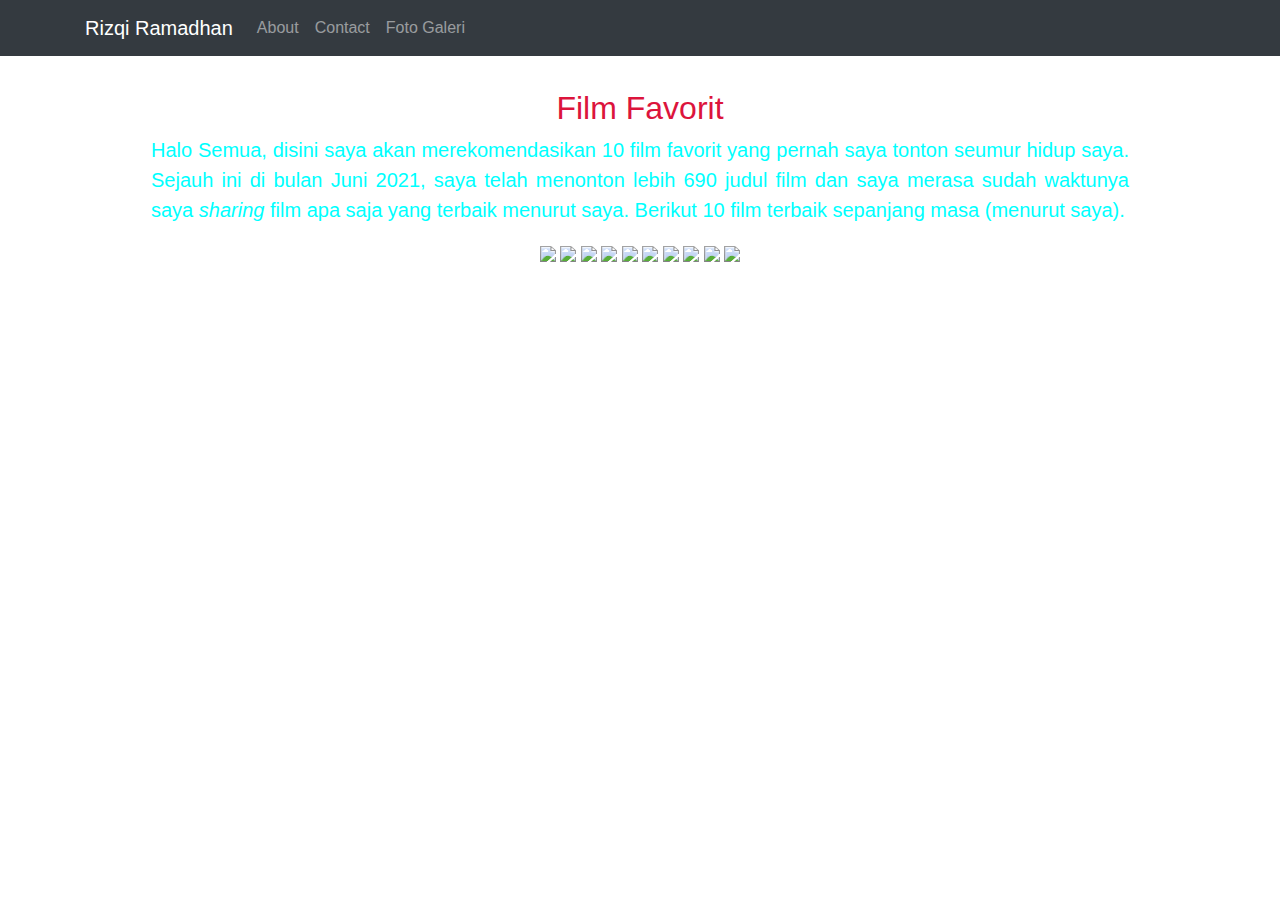
==== hobbies.html @ af5b5193 "Add files via upload" ====
<!doctype html>
<html lang="en">
<head>
<!-- Required meta tags -->
<meta charset="utf-8">
<meta name="viewport" content="width=device-width, initial-scale=1, shrink-tofit=
no">
<!-- Bootstrap CSS -->
<link rel="stylesheet"
href="https://maxcdn.bootstrapcdn.com/bootstrap/4.0.0/css/bootstrap.min.css"
integrity="sha384-Gn5384xqQ1aoWXA+058RXPxPg6fy4IWvTNh0E263XmFcJlSAwiGgFAW/dAiS6JXm"
crossorigin="anonymous">
<title>Pertemuan Ke-5</title>
</head>
<body class="mt-4">
	<style>
  body {
    background-image: url("stage.jpg");
</style>
<nav class="fixed-top navbar navbar-expand-lg navbar-dark bg-dark">
<div class="container">
<a class="navbar-brand" href="#">Rizqi Ramadhan</a>
<button class="navbar-toggler" type="button" data-toggle="collapse" datatarget="#
navbarNavAltMarkup" aria-controls="navbarNavAltMarkup" ariaexpanded="
false" aria-label="Toggle navigation">
<span class="navbar-toggler-icon"></span>
</button>
<div class="collapse navbar-collapse" id="navbarNavAltMarkup">
<div class="navbar-nav">
<a class="nav-item nav-link" href="index3.html">About <span class="sr-only">
(current)</span></a>
<a class="nav-item nav-link"
href="mailto:mrizqirama65@smakbo.sch.id">Contact</a>
<a class="nav-item nav-link"
href="hobbies.html">Foto Galeri</a>
</div>
</div>
</div>
</nav>
<section id="hobbies" >
	<div class="container" >
		<div class="row text-center">
			<div class="col" style="padding: 65px">
				<h2 style="color: crimson"> Film Favorit </h2>
	<p class="lead text-justify mx-3" style="color: cyan">Halo Semua, disini saya akan merekomendasikan 10 film favorit yang pernah saya tonton seumur hidup saya. Sejauh ini di bulan Juni 2021, saya telah menonton lebih 690 judul film dan saya merasa sudah waktunya saya <i>sharing</i> film apa saja yang terbaik menurut saya. Berikut 10 film terbaik sepanjang masa (menurut saya).</p>
	<img src="the dark knight.jpg" widht="150">
	<img src="the godfather.jpg" widht="150">
	<img src="coco.jpg" widht="150">
	<img src="get out.jpg" widht="150">
	<img src="inception.jpg" widht="150">
	<img src="captain phillips.jpg" widht="150">
	<img src="the shining.jpg" widht="150">
	<img src="parasite.jpg" widht="150">
	<img src="hot fuzz.jpg" widht="150">
	<img src="whiplash.jpg" widht="150">
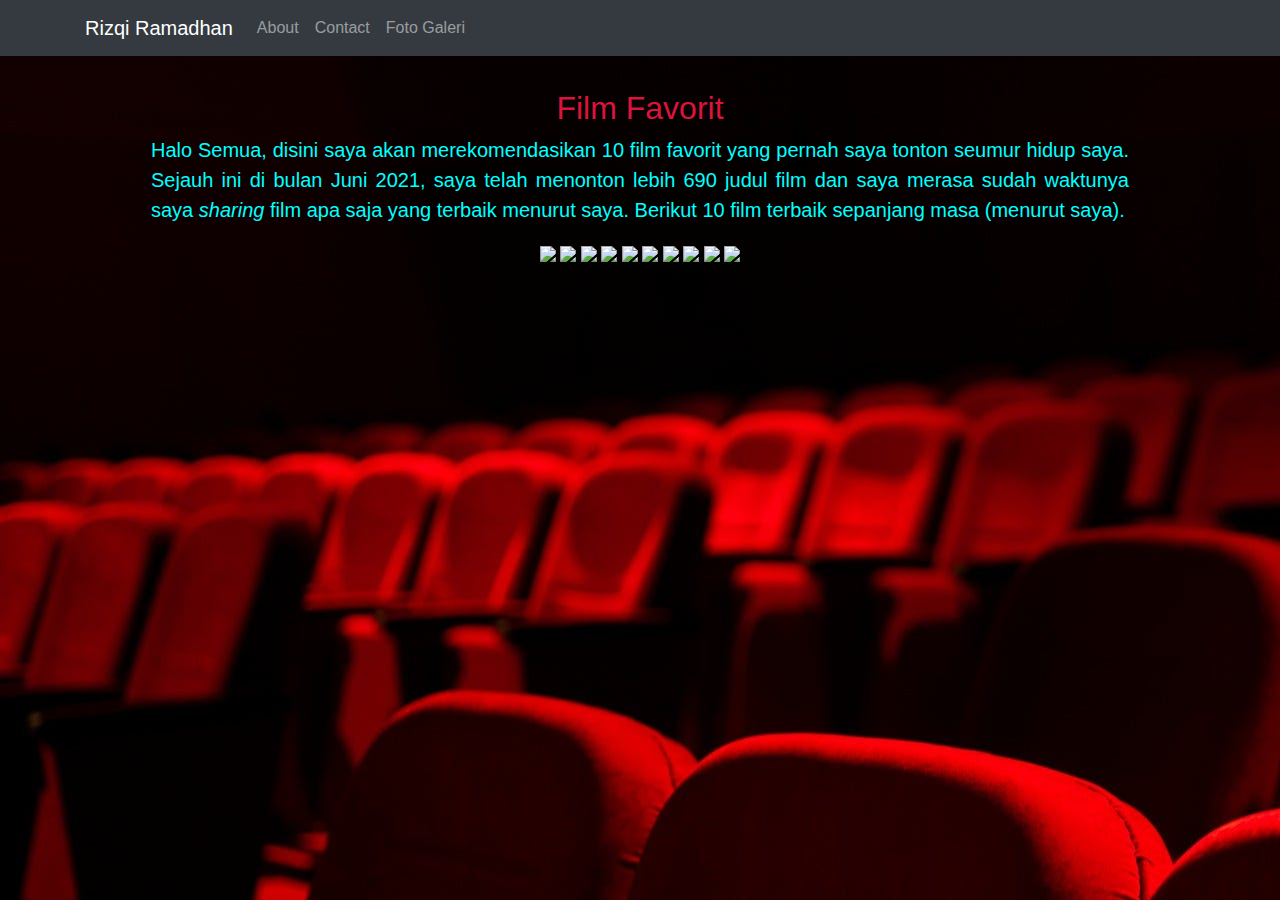
==== commit d1e1b4be: "Update hobbies.html" ====
--- a/hobbies.html
+++ b/hobbies.html
@@ -27,7 +27,7 @@
 </button>
 <div class="collapse navbar-collapse" id="navbarNavAltMarkup">
 <div class="navbar-nav">
-<a class="nav-item nav-link" href="index3.html">About <span class="sr-only">
+<a class="nav-item nav-link" href="index.html">About <span class="sr-only">
 (current)</span></a>
 <a class="nav-item nav-link"
 href="mailto:mrizqirama65@smakbo.sch.id">Contact</a>
@@ -52,4 +52,4 @@
 	<img src="the shining.jpg" widht="150">
 	<img src="parasite.jpg" widht="150">
 	<img src="hot fuzz.jpg" widht="150">
-	<img src="whiplash.jpg" widht="150">+	<img src="whiplash.jpg" widht="150">
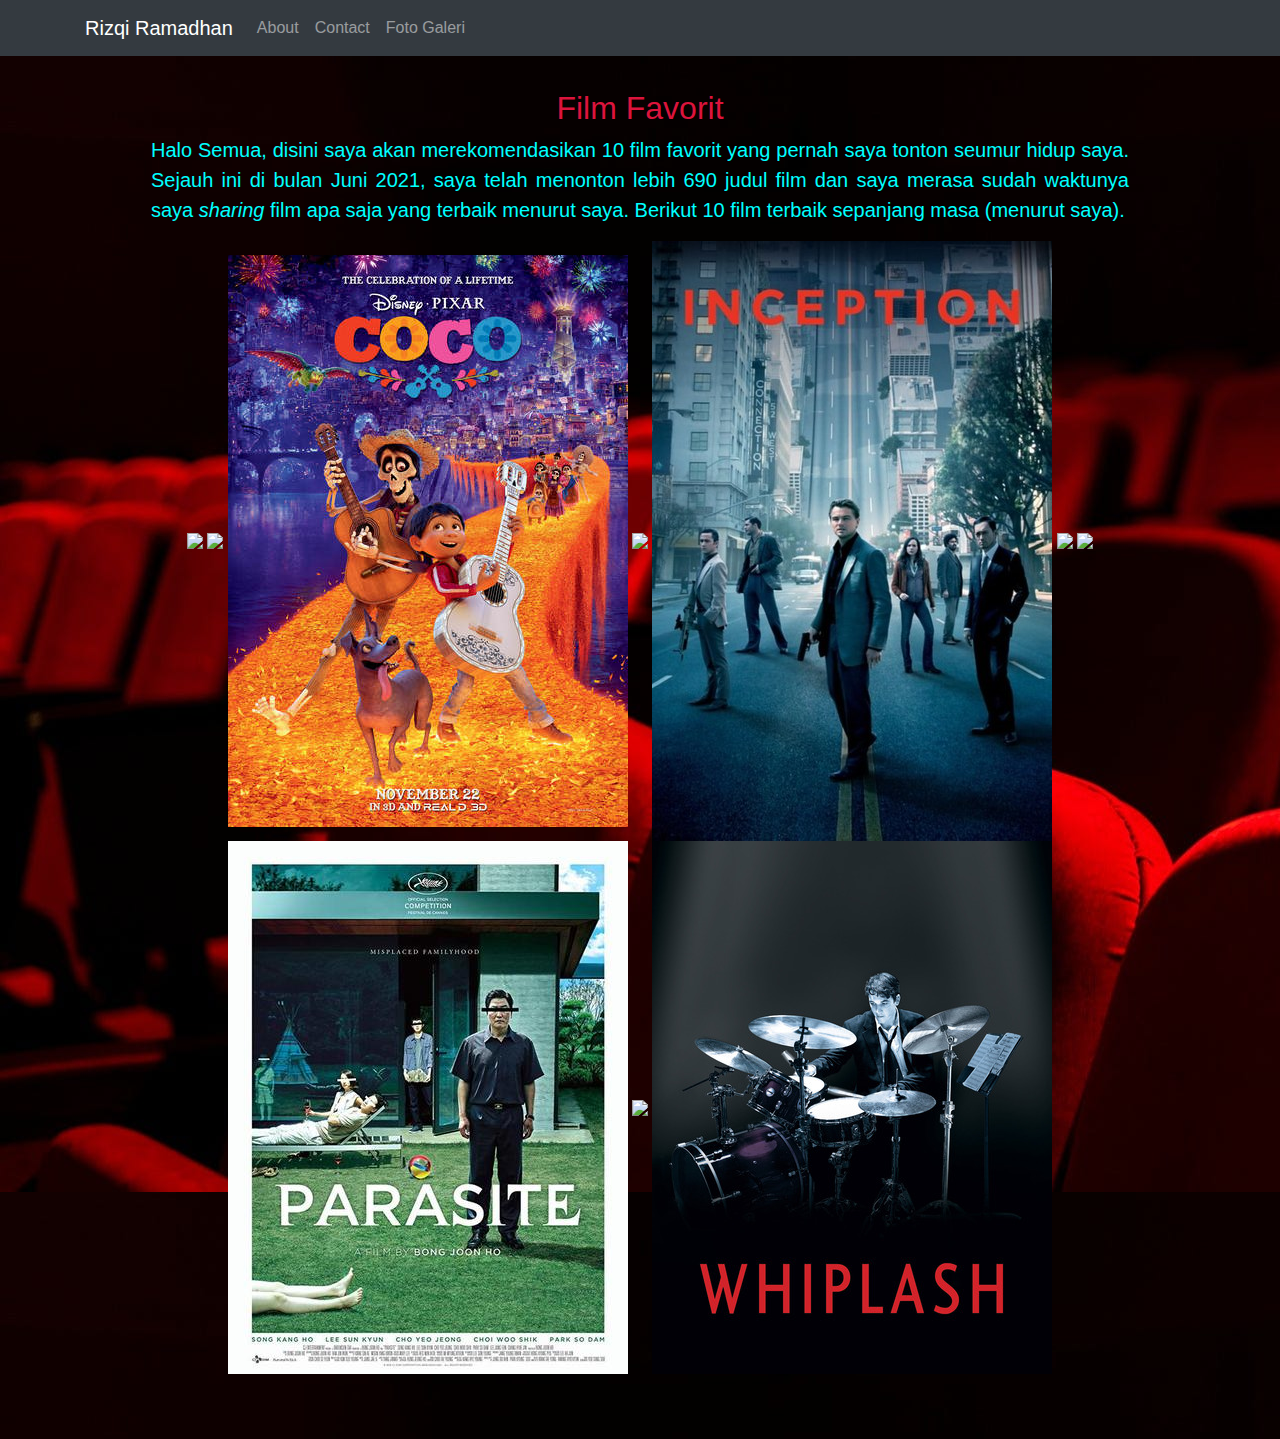
==== commit 250d9c4a: "Update hobbies.html" ====
--- a/hobbies.html
+++ b/hobbies.html
@@ -43,13 +43,13 @@
 			<div class="col" style="padding: 65px">
 				<h2 style="color: crimson"> Film Favorit </h2>
 	<p class="lead text-justify mx-3" style="color: cyan">Halo Semua, disini saya akan merekomendasikan 10 film favorit yang pernah saya tonton seumur hidup saya. Sejauh ini di bulan Juni 2021, saya telah menonton lebih 690 judul film dan saya merasa sudah waktunya saya <i>sharing</i> film apa saja yang terbaik menurut saya. Berikut 10 film terbaik sepanjang masa (menurut saya).</p>
-	<img src="the dark knight.jpg" widht="150">
-	<img src="the godfather.jpg" widht="150">
-	<img src="coco.jpg" widht="150">
-	<img src="get out.jpg" widht="150">
-	<img src="inception.jpg" widht="150">
-	<img src="captain phillips.jpg" widht="150">
-	<img src="the shining.jpg" widht="150">
-	<img src="parasite.jpg" widht="150">
-	<img src="hot fuzz.jpg" widht="150">
-	<img src="whiplash.jpg" widht="150">
+	<img src="The dark knight.jpg" widht="150">
+	<img src="The godfather.jpg" widht="150">
+	<img src="Coco.jpg" widht="150">
+	<img src="Get out.jpg" widht="150">
+	<img src="Inception.jpg" widht="150">
+	<img src="Captain phillips.jpg" widht="150">
+	<img src="The shining.jpg" widht="150">
+	<img src="Parasite.jpg" widht="150">
+	<img src="Hot fuzz.jpg" widht="150">
+	<img src="Whiplash.jpg" widht="150">
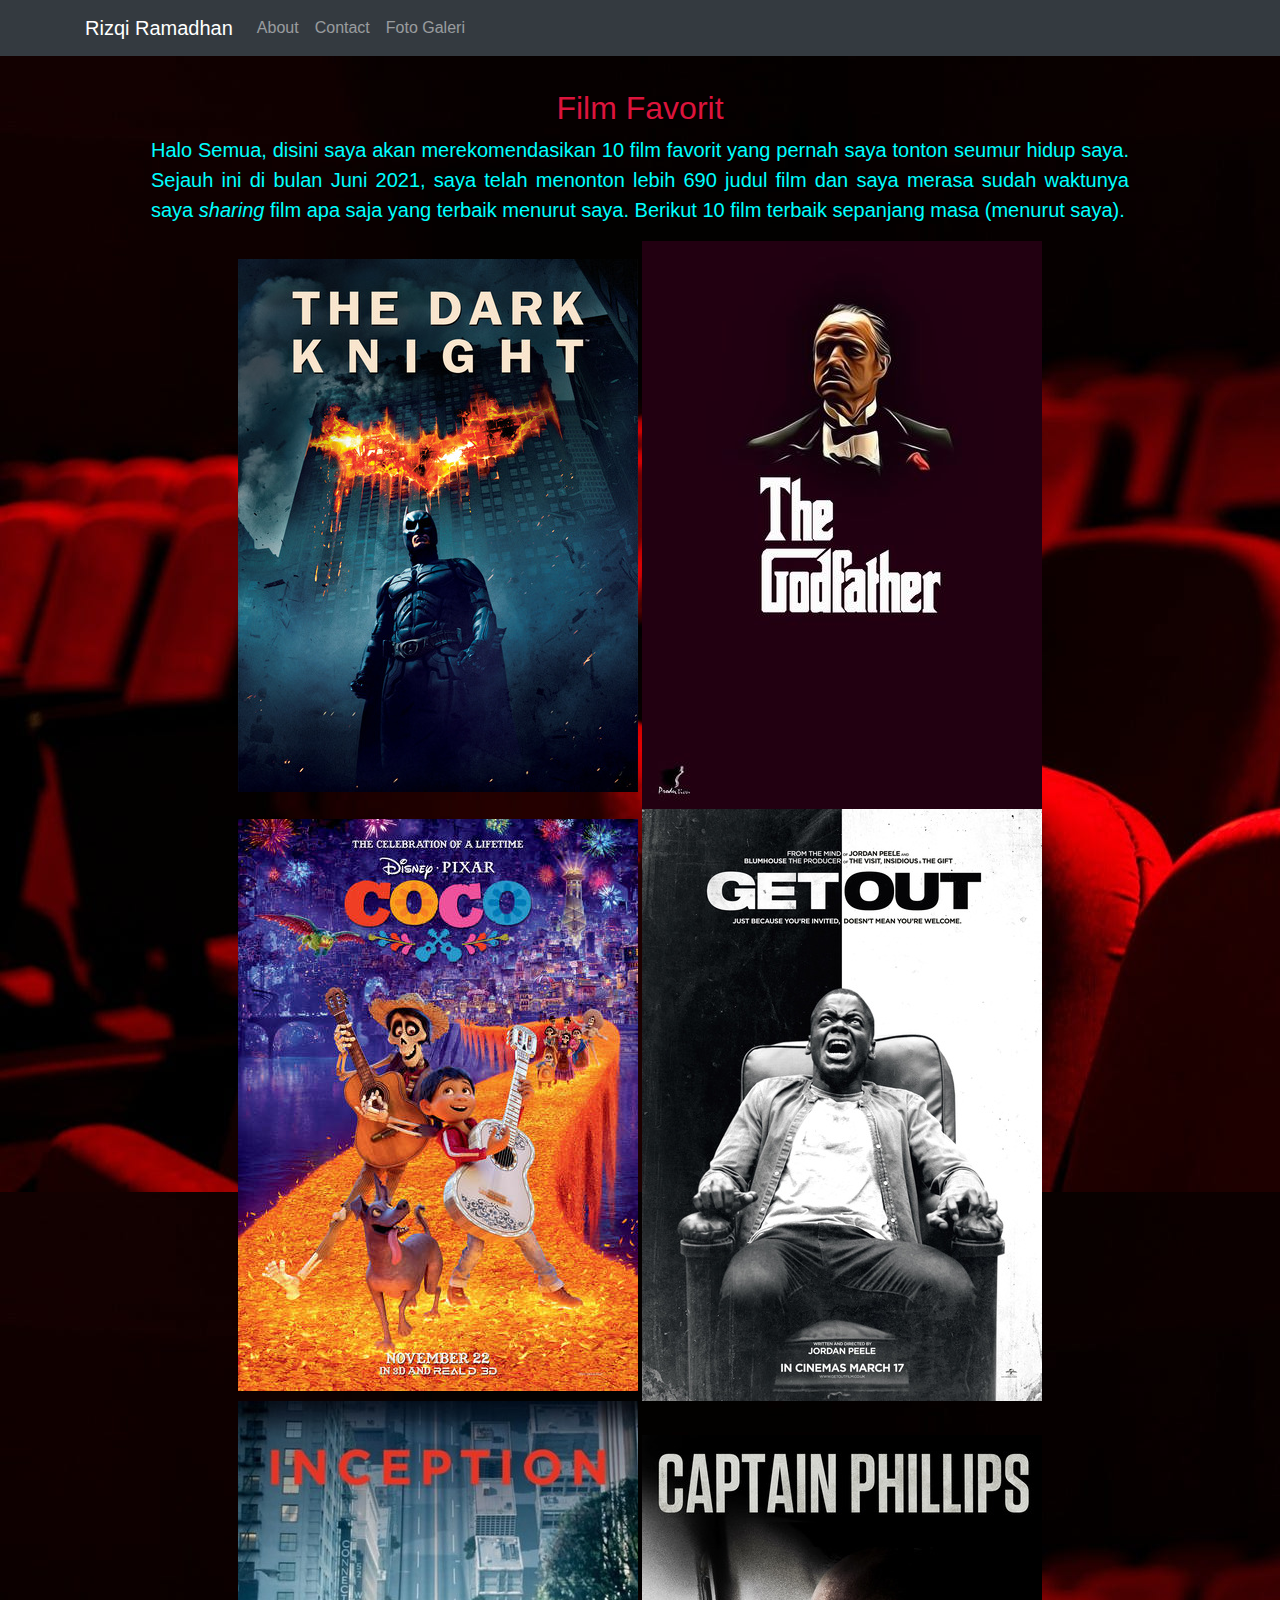
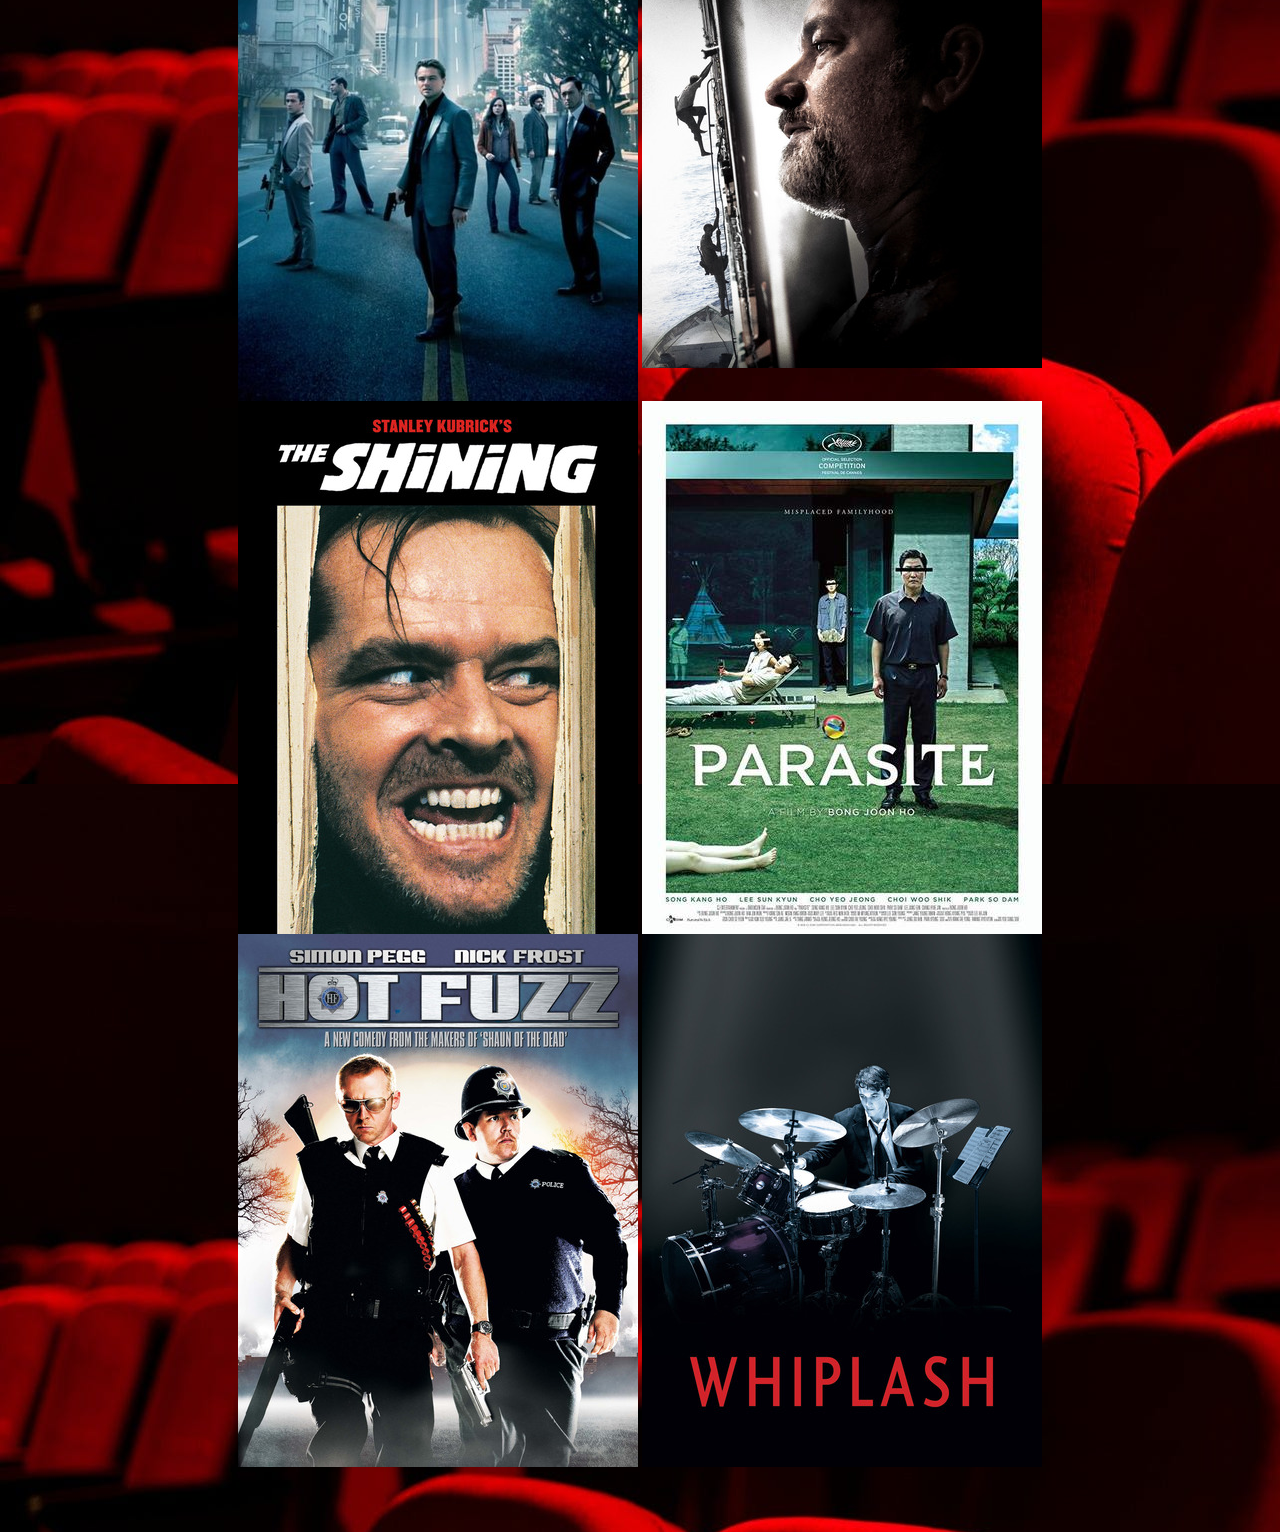
==== commit c9604576: "Update hobbies.html" ====
--- a/hobbies.html
+++ b/hobbies.html
@@ -43,13 +43,13 @@
 			<div class="col" style="padding: 65px">
 				<h2 style="color: crimson"> Film Favorit </h2>
 	<p class="lead text-justify mx-3" style="color: cyan">Halo Semua, disini saya akan merekomendasikan 10 film favorit yang pernah saya tonton seumur hidup saya. Sejauh ini di bulan Juni 2021, saya telah menonton lebih 690 judul film dan saya merasa sudah waktunya saya <i>sharing</i> film apa saja yang terbaik menurut saya. Berikut 10 film terbaik sepanjang masa (menurut saya).</p>
-	<img src="The dark knight.jpg" widht="150">
-	<img src="The godfather.jpg" widht="150">
+	<img src="The Dark Knight.jpg" widht="150">
+	<img src="The Godfather.jpg" widht="150">
 	<img src="Coco.jpg" widht="150">
-	<img src="Get out.jpg" widht="150">
+	<img src="Get Out.jpg" widht="150">
 	<img src="Inception.jpg" widht="150">
-	<img src="Captain phillips.jpg" widht="150">
-	<img src="The shining.jpg" widht="150">
+	<img src="Captain Phillips.jpg" widht="150">
+	<img src="The Shining.jpg" widht="150">
 	<img src="Parasite.jpg" widht="150">
-	<img src="Hot fuzz.jpg" widht="150">
+	<img src="Hot Fuzz.jpg" widht="150">
 	<img src="Whiplash.jpg" widht="150">
